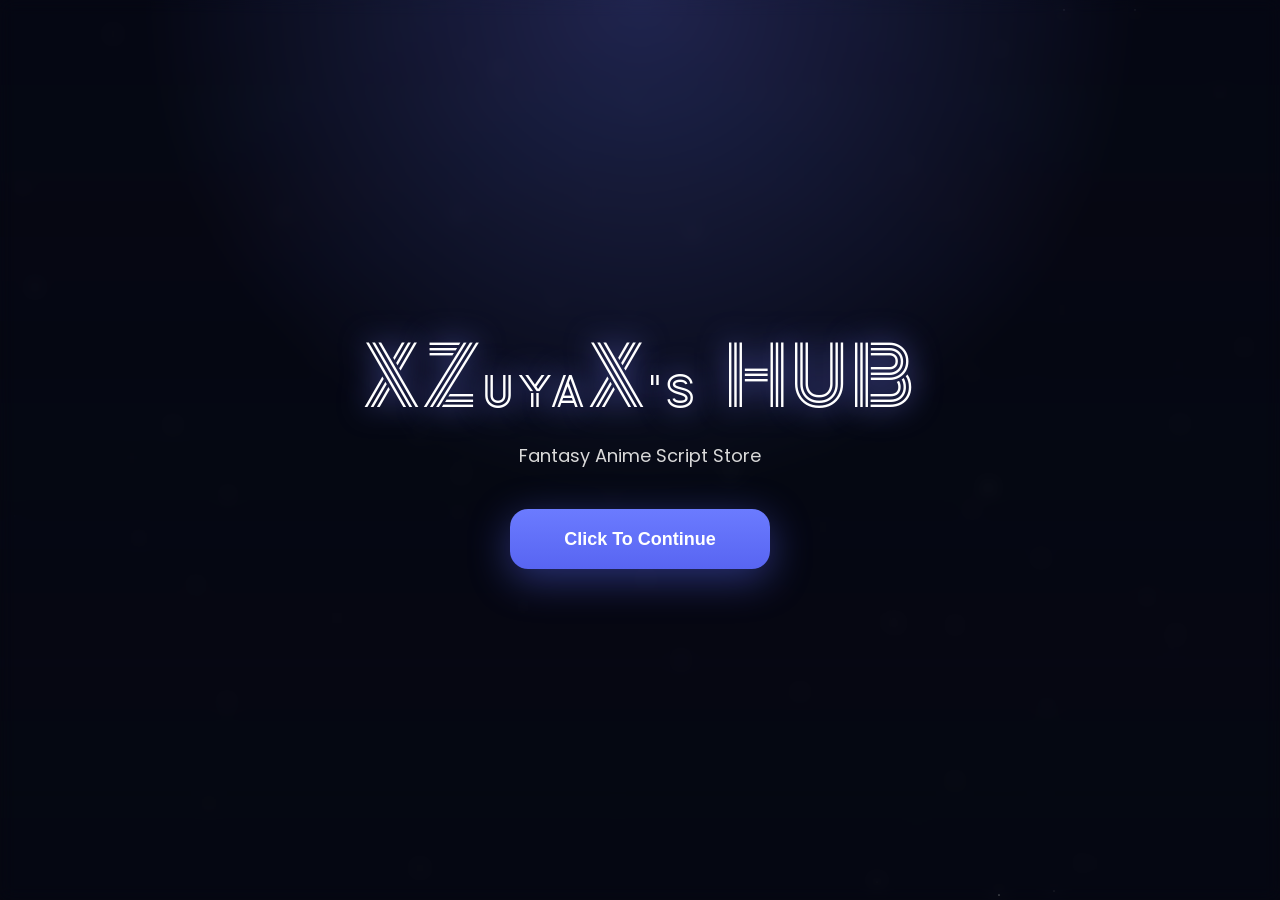
==== index.html @ 096efef4 "Update index.html" ====
<!DOCTYPE html>
<html lang="en">
<head>

<meta charset="UTF-8">
<meta name="viewport" content="width=device-width, initial-scale=1.0">

<title>XZuyaX's HUB | Store</title>

<link rel="preconnect" href="https://fonts.googleapis.com">
<link href="https://fonts.googleapis.com/css2?family=Poppins:wght@400;500;600;700;800&family=Zen+Tokyo+Zoo&display=swap" rel="stylesheet">

<style>

*{
    margin:0;
    padding:0;
    box-sizing:border-box;
}

body{
    overflow:hidden;
    font-family:'Poppins',sans-serif;
    background:#060816;
    color:white;
}

/* =========================
BACKGROUND
========================= */

.bg{
    position:fixed;
    inset:0;

    background:
    linear-gradient(rgba(6,8,18,.55),rgba(6,8,18,.92)),
    url('https://images.unsplash.com/photo-1511497584788-876760111969?q=80&w=2071&auto=format&fit=crop')
    center/cover no-repeat;

    filter:blur(3px);
    transform:scale(1.05);

    z-index:-3;
}

.overlay{
    position:fixed;
    inset:0;

    background:
    radial-gradient(circle at top,
    rgba(111,125,255,.25),
    transparent 45%);

    z-index:-2;
}

/* =========================
PARTICLES
========================= */

.particles{
    position:fixed;
    inset:0;
    overflow:hidden;
    z-index:-1;
}

.star{
    position:absolute;
    width:2px;
    height:2px;
    background:white;
    border-radius:50%;
    opacity:.65;

    animation:float linear infinite;
}

@keyframes float{

from{
    transform:translateY(100vh);
}

to{
    transform:translateY(-100vh);
}

}

/* =========================
INTRO
========================= */

.intro{
    position:fixed;
    inset:0;

    display:flex;
    flex-direction:column;
    align-items:center;
    justify-content:center;

    backdrop-filter:blur(8px);

    z-index:10;

    transition:1s;
}

.logo{
    font-family:'Zen Tokyo Zoo',cursive;
    font-size:80px;
    letter-spacing:4px;

    text-shadow:
    0 0 30px rgba(120,130,255,.75);
}

.sub{
    margin-top:15px;
    font-size:18px;
    color:#d9d9d9;
}

.enter{
    margin-top:40px;

    width:260px;
    height:60px;

    border:none;

    border-radius:18px;

    font-size:18px;
    font-weight:700;

    cursor:pointer;

    color:white;

    background:
    linear-gradient(180deg,#6b7bff,#5865F2);

    box-shadow:
    0 10px 40px rgba(88,101,242,.45);

    transition:.3s;
}

.enter:hover{
    transform:translateY(-4px) scale(1.03);
}

/* =========================
MAIN
========================= */

.main{
    display:none;

    width:100%;
    height:100vh;

    overflow-y:auto;

    padding:40px 20px 80px;
}

.container{
    width:100%;
    max-width:1100px;
    margin:auto;
}

/* =========================
CARD
========================= */

.card{
    background:
    linear-gradient(
        180deg,
        rgba(255,255,255,.07),
        rgba(255,255,255,.03)
    );

    border:1px solid rgba(255,255,255,.08);

    backdrop-filter:blur(16px);

    border-radius:34px;

    overflow:hidden;

    box-shadow:
    0 10px 50px rgba(0,0,0,.45),
    0 0 90px rgba(112,124,255,.12);

    animation:fade .8s ease;
}

@keyframes fade{

from{
    opacity:0;
    transform:translateY(20px);
}

to{
    opacity:1;
    transform:translateY(0);
}

}

.banner{
    height:240px;

    background:
    linear-gradient(rgba(0,0,0,.15),rgba(0,0,0,.55)),
    url('https://images.unsplash.com/photo-1506744038136-46273834b3fb?q=80&w=2070&auto=format&fit=crop')
    center/cover;
}

.content{
    padding:35px;
}

.title{
    font-size:42px;
    font-weight:800;
}

.desc{
    margin-top:15px;

    line-height:1.9;
    color:#dddddd;
}

/* =========================
PRODUCT
========================= */

.product{
    margin-top:35px;

    background:
    linear-gradient(
        180deg,
        rgba(255,255,255,.06),
        rgba(255,255,255,.03)
    );

    border:1px solid rgba(255,255,255,.08);

    border-radius:28px;

    padding:30px;

    display:flex;
    justify-content:space-between;
    align-items:center;
    flex-wrap:wrap;
    gap:20px;
}

.product h2{
    font-size:32px;
}

.price{
    margin-top:8px;

    color:#8ea0ff;

    font-size:48px;
    font-weight:800;
}

.buy{
    width:230px;
    height:58px;

    border:none;

    border-radius:18px;

    cursor:pointer;

    font-size:16px;
    font-weight:700;

    color:white;

    background:
    linear-gradient(180deg,#6b7bff,#5865F2);

    transition:.3s;
}

.buy:hover{
    transform:translateY(-3px);
}

/* =========================
CHECKOUT
========================= */

.checkout{
    margin-top:40px;

    display:none;

    animation:fade .5s ease;
}

.section{
    margin-top:25px;

    background:
    linear-gradient(
        180deg,
        rgba(255,255,255,.05),
        rgba(255,255,255,.03)
    );

    border:1px solid rgba(255,255,255,.08);

    border-radius:28px;

    padding:30px;
}

.section h2{
    margin-bottom:20px;
    font-size:28px;
}

/* =========================
PAYMENT
========================= */

.payments{
    display:grid;
    grid-template-columns:repeat(auto-fit,minmax(260px,1fr));
    gap:20px;
}

.pay-card{
    background:rgba(255,255,255,.05);

    border:1px solid rgba(255,255,255,.08);

    border-radius:24px;

    padding:25px;

    transition:.25s;
}

.pay-card:hover{
    transform:translateY(-4px);
}

.pay-card h3{
    font-size:24px;
}

.pay-card p{
    margin-top:12px;

    color:#d8d8d8;
    line-height:1.8;
}

.pay-btn{
    margin-top:22px;

    width:100%;
    height:52px;

    border:none;

    border-radius:16px;

    font-size:15px;
    font-weight:700;

    cursor:pointer;

    transition:.25s;
}

.paypal{
    background:#009cde;
    color:white;
}

.qris{
    background:#22d865;
    color:#06120b;
}

.pay-btn:hover{
    transform:translateY(-2px);
}

.qr{
    width:100%;
    border-radius:22px;
    margin-top:20px;
}

/* =========================
RECEIPT
========================= */

.receipt{
    margin-top:25px;

    background:#0b1022;

    border-radius:24px;

    padding:25px;

    border:1px solid rgba(255,255,255,.06);
}

.receipt pre{
    white-space:pre-wrap;
    line-height:1.9;
    color:#dddddd;
}

.discord{
    margin-top:22px;

    width:100%;
    height:56px;

    border:none;

    border-radius:18px;

    font-size:16px;
    font-weight:700;

    cursor:pointer;

    color:white;

    background:#5865F2;

    transition:.25s;
}

.discord:hover{
    transform:translateY(-3px);
}

/* =========================
FOOTER
========================= */

.footer{
    margin-top:40px;

    text-align:center;

    color:#909090;
    font-size:13px;
}

</style>
</head>
<body>

<div class="bg"></div>
<div class="overlay"></div>

<div class="particles" id="particles"></div>

<!-- INTRO -->

<div class="intro" id="intro">

<div class="logo">
XZuyaX's HUB
</div>

<div class="sub">
Fantasy Anime Script Store
</div>

<button class="enter"
onclick="enterSite()">
Click To Continue
</button>

</div>

<!-- MAIN -->

<div class="main" id="main">

<div class="container">

<div class="card">

<div class="banner"></div>

<div class="content">

<div class="title">
XZuyaX's HUB | Store
</div>

<div class="desc">
Purchase your Permanent Key securely through PayPal or QRIS.
After completing payment, please send your proof of payment
(receipt/screenshot) to Discord:
<b>@the_readers</b>
</div>

<!-- PRODUCT -->

<div class="product">

<div>

<h2>Permanent Key</h2>

<div class="price">
$10
</div>

</div>

<button class="buy"
onclick="openCheckout()">
Checkout
</button>

</div>

<!-- CHECKOUT -->

<div class="checkout" id="checkout">

<!-- PAYMENT -->

<div class="section">

<h2>Select Payment Method</h2>

<div class="payments">

<!-- PAYPAL -->

<div class="pay-card">

<h3>PayPal</h3>

<p>
Complete your payment securely using PayPal.
After payment, screenshot your receipt and send it to Discord.
</p>

<button class="pay-btn paypal"
onclick="window.open('https://paypal.me/XZuyaX')">
Open PayPal
</button>

</div>

<!-- QRIS -->

<div class="pay-card">

<h3>QRIS</h3>

<p>
Scan the QRIS code below using your e-wallet or banking app.
After payment, screenshot your receipt and send it to Discord.
</p>

<!-- GANTI FOTO QRIS -->

<img class="qr"
src="https://i.imgur.com/JqYeZ4D.png">

<button class="pay-btn qris">
QRIS Payment
</button>

</div>

</div>

</div>

<!-- RECEIPT -->

<div class="section">

<h2>Payment Receipt</h2>

<div class="receipt">

<pre>━━━━━━━━━━━━━━━━━━━━━━
        XZuyaX's HUB
━━━━━━━━━━━━━━━━━━━━━━

Product:
Permanent Key

Payment:
PayPal / QRIS

Status:
Waiting Verification

After payment:
1. Screenshot your receipt
2. Send proof of payment
3. Send it to Discord:
   @the_readers

━━━━━━━━━━━━━━━━━━━━━━</pre>

</div>

<button class="discord"
onclick="openDiscord()">
Send Proof To Discord
</button>

</div>

</div>

<div class="footer">
github.io • fantasy anime store • made by zuya
</div>

</div>

</div>

</div>

<!-- MUSIC -->

<audio id="music" loop>
<source src="https://files.catbox.moe/zc9mla.mp3" type="audio/mpeg">
</audio>

<script>

/* =========================
PARTICLES
========================= */

const particles =
document.getElementById("particles");

for(let i=0;i<100;i++){

const s =
document.createElement("div");

s.className = "star";

s.style.left =
Math.random()*100+"%";

s.style.top =
Math.random()*100+"%";

s.style.opacity =
Math.random();

s.style.animationDuration =
(Math.random()*12+8)+"s";

particles.appendChild(s);

}

/* =========================
ENTER SITE
========================= */

function enterSite(){

document.getElementById(
"intro"
).style.opacity = "0";

setTimeout(()=>{

document.getElementById(
"intro"
).style.display = "none";

document.getElementById(
"main"
).style.display = "block";

},800);

/* MUSIC */

const music =
document.getElementById("music");

music.volume = 0.45;

music.play().catch(()=>{});

}

/* =========================
CHECKOUT
========================= */

function openCheckout(){

document.getElementById(
"checkout"
).style.display = "block";

window.scrollTo({
top:9999,
behavior:"smooth"
});

}

/* =========================
DISCORD
========================= */

async function openDiscord(){

const msg =
`Hello Zuya, I have completed the payment for Permanent Key.

Payment Method:
PayPal / QRIS

I will send the payment receipt below.`;

await navigator.clipboard
.writeText(msg);

window.open(
"https://discord.com/users/the_readers",
"_blank"
);

}

</script>

</body>
</html>
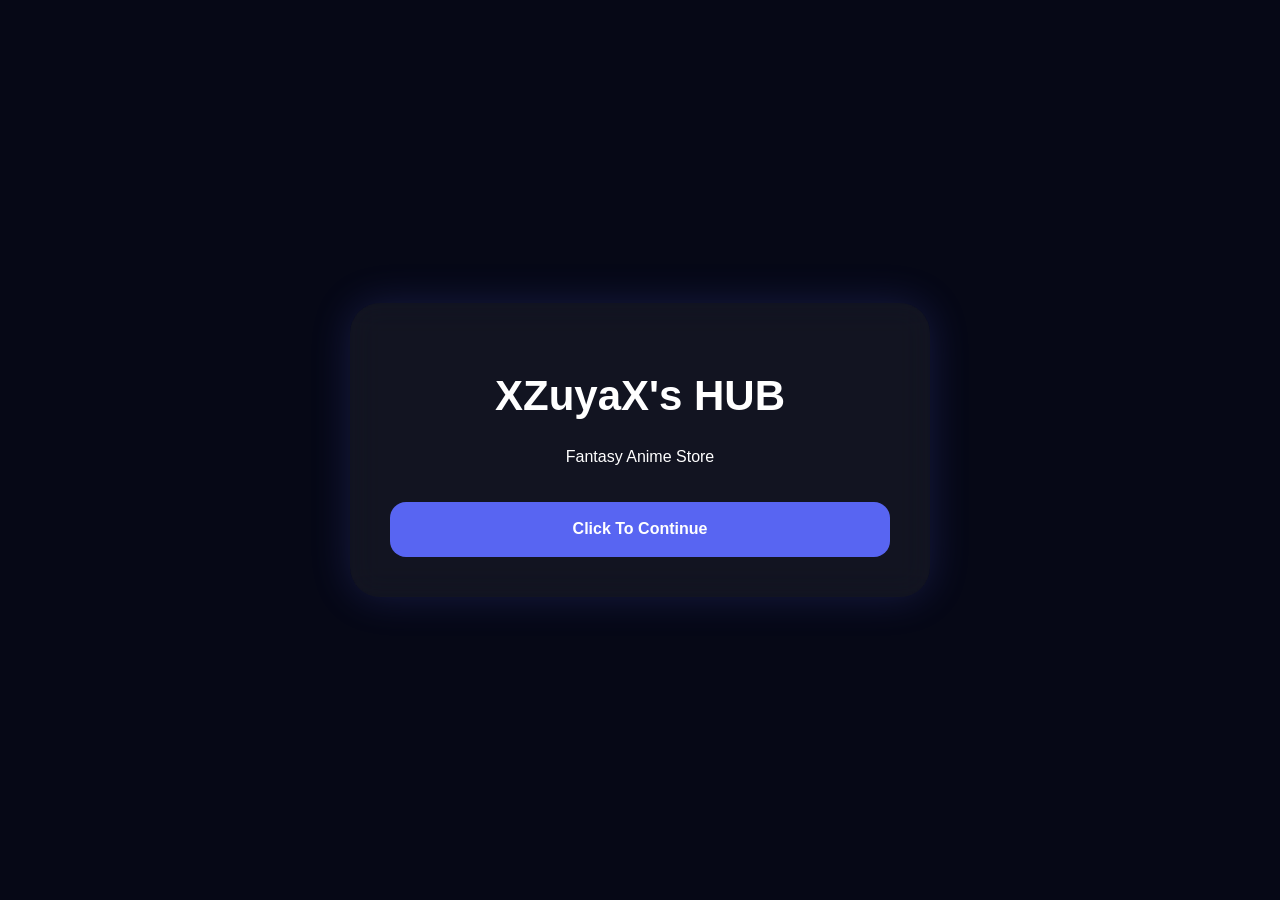
==== commit bdcb1b3e: "Update index.html" ====
--- a/index.html
+++ b/index.html
@@ -1,769 +1,54 @@
 <!DOCTYPE html>
-<html lang="en">
+<html>
+
 <head>
 
-<meta charset="UTF-8">
-<meta name="viewport" content="width=device-width, initial-scale=1.0">
+<title>XZuyaX HUB</title>
 
-<title>XZuyaX's HUB | Store</title>
+<link rel="stylesheet"
+href="style.css">
 
-<link rel="preconnect" href="https://fonts.googleapis.com">
-<link href="https://fonts.googleapis.com/css2?family=Poppins:wght@400;500;600;700;800&family=Zen+Tokyo+Zoo&display=swap" rel="stylesheet">
+</head>
 
-<style>
-
-*{
-    margin:0;
-    padding:0;
-    box-sizing:border-box;
-}
-
-body{
-    overflow:hidden;
-    font-family:'Poppins',sans-serif;
-    background:#060816;
-    color:white;
-}
-
-/* =========================
-BACKGROUND
-========================= */
-
-.bg{
-    position:fixed;
-    inset:0;
-
-    background:
-    linear-gradient(rgba(6,8,18,.55),rgba(6,8,18,.92)),
-    url('https://images.unsplash.com/photo-1511497584788-876760111969?q=80&w=2071&auto=format&fit=crop')
-    center/cover no-repeat;
-
-    filter:blur(3px);
-    transform:scale(1.05);
-
-    z-index:-3;
-}
-
-.overlay{
-    position:fixed;
-    inset:0;
-
-    background:
-    radial-gradient(circle at top,
-    rgba(111,125,255,.25),
-    transparent 45%);
-
-    z-index:-2;
-}
-
-/* =========================
-PARTICLES
-========================= */
-
-.particles{
-    position:fixed;
-    inset:0;
-    overflow:hidden;
-    z-index:-1;
-}
-
-.star{
-    position:absolute;
-    width:2px;
-    height:2px;
-    background:white;
-    border-radius:50%;
-    opacity:.65;
-
-    animation:float linear infinite;
-}
-
-@keyframes float{
-
-from{
-    transform:translateY(100vh);
-}
-
-to{
-    transform:translateY(-100vh);
-}
-
-}
-
-/* =========================
-INTRO
-========================= */
-
-.intro{
-    position:fixed;
-    inset:0;
-
-    display:flex;
-    flex-direction:column;
-    align-items:center;
-    justify-content:center;
-
-    backdrop-filter:blur(8px);
-
-    z-index:10;
-
-    transition:1s;
-}
-
-.logo{
-    font-family:'Zen Tokyo Zoo',cursive;
-    font-size:80px;
-    letter-spacing:4px;
-
-    text-shadow:
-    0 0 30px rgba(120,130,255,.75);
-}
-
-.sub{
-    margin-top:15px;
-    font-size:18px;
-    color:#d9d9d9;
-}
-
-.enter{
-    margin-top:40px;
-
-    width:260px;
-    height:60px;
-
-    border:none;
-
-    border-radius:18px;
-
-    font-size:18px;
-    font-weight:700;
-
-    cursor:pointer;
-
-    color:white;
-
-    background:
-    linear-gradient(180deg,#6b7bff,#5865F2);
-
-    box-shadow:
-    0 10px 40px rgba(88,101,242,.45);
-
-    transition:.3s;
-}
-
-.enter:hover{
-    transform:translateY(-4px) scale(1.03);
-}
-
-/* =========================
-MAIN
-========================= */
-
-.main{
-    display:none;
-
-    width:100%;
-    height:100vh;
-
-    overflow-y:auto;
-
-    padding:40px 20px 80px;
-}
-
-.container{
-    width:100%;
-    max-width:1100px;
-    margin:auto;
-}
-
-/* =========================
-CARD
-========================= */
-
-.card{
-    background:
-    linear-gradient(
-        180deg,
-        rgba(255,255,255,.07),
-        rgba(255,255,255,.03)
-    );
-
-    border:1px solid rgba(255,255,255,.08);
-
-    backdrop-filter:blur(16px);
-
-    border-radius:34px;
-
-    overflow:hidden;
-
-    box-shadow:
-    0 10px 50px rgba(0,0,0,.45),
-    0 0 90px rgba(112,124,255,.12);
-
-    animation:fade .8s ease;
-}
-
-@keyframes fade{
-
-from{
-    opacity:0;
-    transform:translateY(20px);
-}
-
-to{
-    opacity:1;
-    transform:translateY(0);
-}
-
-}
-
-.banner{
-    height:240px;
-
-    background:
-    linear-gradient(rgba(0,0,0,.15),rgba(0,0,0,.55)),
-    url('https://images.unsplash.com/photo-1506744038136-46273834b3fb?q=80&w=2070&auto=format&fit=crop')
-    center/cover;
-}
-
-.content{
-    padding:35px;
-}
-
-.title{
-    font-size:42px;
-    font-weight:800;
-}
-
-.desc{
-    margin-top:15px;
-
-    line-height:1.9;
-    color:#dddddd;
-}
-
-/* =========================
-PRODUCT
-========================= */
-
-.product{
-    margin-top:35px;
-
-    background:
-    linear-gradient(
-        180deg,
-        rgba(255,255,255,.06),
-        rgba(255,255,255,.03)
-    );
-
-    border:1px solid rgba(255,255,255,.08);
-
-    border-radius:28px;
-
-    padding:30px;
-
-    display:flex;
-    justify-content:space-between;
-    align-items:center;
-    flex-wrap:wrap;
-    gap:20px;
-}
-
-.product h2{
-    font-size:32px;
-}
-
-.price{
-    margin-top:8px;
-
-    color:#8ea0ff;
-
-    font-size:48px;
-    font-weight:800;
-}
-
-.buy{
-    width:230px;
-    height:58px;
-
-    border:none;
-
-    border-radius:18px;
-
-    cursor:pointer;
-
-    font-size:16px;
-    font-weight:700;
-
-    color:white;
-
-    background:
-    linear-gradient(180deg,#6b7bff,#5865F2);
-
-    transition:.3s;
-}
-
-.buy:hover{
-    transform:translateY(-3px);
-}
-
-/* =========================
-CHECKOUT
-========================= */
-
-.checkout{
-    margin-top:40px;
-
-    display:none;
-
-    animation:fade .5s ease;
-}
-
-.section{
-    margin-top:25px;
-
-    background:
-    linear-gradient(
-        180deg,
-        rgba(255,255,255,.05),
-        rgba(255,255,255,.03)
-    );
-
-    border:1px solid rgba(255,255,255,.08);
-
-    border-radius:28px;
-
-    padding:30px;
-}
-
-.section h2{
-    margin-bottom:20px;
-    font-size:28px;
-}
-
-/* =========================
-PAYMENT
-========================= */
-
-.payments{
-    display:grid;
-    grid-template-columns:repeat(auto-fit,minmax(260px,1fr));
-    gap:20px;
-}
-
-.pay-card{
-    background:rgba(255,255,255,.05);
-
-    border:1px solid rgba(255,255,255,.08);
-
-    border-radius:24px;
-
-    padding:25px;
-
-    transition:.25s;
-}
-
-.pay-card:hover{
-    transform:translateY(-4px);
-}
-
-.pay-card h3{
-    font-size:24px;
-}
-
-.pay-card p{
-    margin-top:12px;
-
-    color:#d8d8d8;
-    line-height:1.8;
-}
-
-.pay-btn{
-    margin-top:22px;
-
-    width:100%;
-    height:52px;
-
-    border:none;
-
-    border-radius:16px;
-
-    font-size:15px;
-    font-weight:700;
-
-    cursor:pointer;
-
-    transition:.25s;
-}
-
-.paypal{
-    background:#009cde;
-    color:white;
-}
-
-.qris{
-    background:#22d865;
-    color:#06120b;
-}
-
-.pay-btn:hover{
-    transform:translateY(-2px);
-}
-
-.qr{
-    width:100%;
-    border-radius:22px;
-    margin-top:20px;
-}
-
-/* =========================
-RECEIPT
-========================= */
-
-.receipt{
-    margin-top:25px;
-
-    background:#0b1022;
-
-    border-radius:24px;
-
-    padding:25px;
-
-    border:1px solid rgba(255,255,255,.06);
-}
-
-.receipt pre{
-    white-space:pre-wrap;
-    line-height:1.9;
-    color:#dddddd;
-}
-
-.discord{
-    margin-top:22px;
-
-    width:100%;
-    height:56px;
-
-    border:none;
-
-    border-radius:18px;
-
-    font-size:16px;
-    font-weight:700;
-
-    cursor:pointer;
-
-    color:white;
-
-    background:#5865F2;
-
-    transition:.25s;
-}
-
-.discord:hover{
-    transform:translateY(-3px);
-}
-
-/* =========================
-FOOTER
-========================= */
-
-.footer{
-    margin-top:40px;
-
-    text-align:center;
-
-    color:#909090;
-    font-size:13px;
-}
-
-</style>
-</head>
 <body>
 
-<div class="bg"></div>
-<div class="overlay"></div>
+<div class="card">
 
-<div class="particles" id="particles"></div>
+<h1>
+XZuyaX's HUB
+</h1>
 
-<!-- INTRO -->
+<p>
+Fantasy Anime Store
+</p>
 
-<div class="intro" id="intro">
-
-<div class="logo">
-XZuyaX's HUB
-</div>
-
-<div class="sub">
-Fantasy Anime Script Store
-</div>
-
-<button class="enter"
-onclick="enterSite()">
+<button onclick="enter()">
 Click To Continue
 </button>
 
 </div>
 
-<!-- MAIN -->
-
-<div class="main" id="main">
-
-<div class="container">
-
-<div class="card">
-
-<div class="banner"></div>
-
-<div class="content">
-
-<div class="title">
-XZuyaX's HUB | Store
-</div>
-
-<div class="desc">
-Purchase your Permanent Key securely through PayPal or QRIS.
-After completing payment, please send your proof of payment
-(receipt/screenshot) to Discord:
-<b>@the_readers</b>
-</div>
-
-<!-- PRODUCT -->
-
-<div class="product">
-
-<div>
-
-<h2>Permanent Key</h2>
-
-<div class="price">
-$10
-</div>
-
-</div>
-
-<button class="buy"
-onclick="openCheckout()">
-Checkout
-</button>
-
-</div>
-
-<!-- CHECKOUT -->
-
-<div class="checkout" id="checkout">
-
-<!-- PAYMENT -->
-
-<div class="section">
-
-<h2>Select Payment Method</h2>
-
-<div class="payments">
-
-<!-- PAYPAL -->
-
-<div class="pay-card">
-
-<h3>PayPal</h3>
-
-<p>
-Complete your payment securely using PayPal.
-After payment, screenshot your receipt and send it to Discord.
-</p>
-
-<button class="pay-btn paypal"
-onclick="window.open('https://paypal.me/XZuyaX')">
-Open PayPal
-</button>
-
-</div>
-
-<!-- QRIS -->
-
-<div class="pay-card">
-
-<h3>QRIS</h3>
-
-<p>
-Scan the QRIS code below using your e-wallet or banking app.
-After payment, screenshot your receipt and send it to Discord.
-</p>
-
-<!-- GANTI FOTO QRIS -->
-
-<img class="qr"
-src="https://i.imgur.com/JqYeZ4D.png">
-
-<button class="pay-btn qris">
-QRIS Payment
-</button>
-
-</div>
-
-</div>
-
-</div>
-
-<!-- RECEIPT -->
-
-<div class="section">
-
-<h2>Payment Receipt</h2>
-
-<div class="receipt">
-
-<pre>━━━━━━━━━━━━━━━━━━━━━━
-        XZuyaX's HUB
-━━━━━━━━━━━━━━━━━━━━━━
-
-Product:
-Permanent Key
-
-Payment:
-PayPal / QRIS
-
-Status:
-Waiting Verification
-
-After payment:
-1. Screenshot your receipt
-2. Send proof of payment
-3. Send it to Discord:
-   @the_readers
-
-━━━━━━━━━━━━━━━━━━━━━━</pre>
-
-</div>
-
-<button class="discord"
-onclick="openDiscord()">
-Send Proof To Discord
-</button>
-
-</div>
-
-</div>
-
-<div class="footer">
-github.io • fantasy anime store • made by zuya
-</div>
-
-</div>
-
-</div>
-
-</div>
-
-<!-- MUSIC -->
-
 <audio id="music" loop>
-<source src="https://files.catbox.moe/zc9mla.mp3" type="audio/mpeg">
+<source src="assets/music.mp3">
 </audio>
 
 <script>
 
-/* =========================
-PARTICLES
-========================= */
+function enter(){
 
-const particles =
-document.getElementById("particles");
+const music =
+document.getElementById(
+"music"
+);
 
-for(let i=0;i<100;i++){
-
-const s =
-document.createElement("div");
-
-s.className = "star";
-
-s.style.left =
-Math.random()*100+"%";
-
-s.style.top =
-Math.random()*100+"%";
-
-s.style.opacity =
-Math.random();
-
-s.style.animationDuration =
-(Math.random()*12+8)+"s";
-
-particles.appendChild(s);
-
-}
-
-/* =========================
-ENTER SITE
-========================= */
-
-function enterSite(){
-
-document.getElementById(
-"intro"
-).style.opacity = "0";
+music.play();
 
 setTimeout(()=>{
 
-document.getElementById(
-"intro"
-).style.display = "none";
+window.location.href =
+"store.html";
 
-document.getElementById(
-"main"
-).style.display = "block";
-
-},800);
-
-/* MUSIC */
-
-const music =
-document.getElementById("music");
-
-music.volume = 0.45;
-
-music.play().catch(()=>{});
-
-}
-
-/* =========================
-CHECKOUT
-========================= */
-
-function openCheckout(){
-
-document.getElementById(
-"checkout"
-).style.display = "block";
-
-window.scrollTo({
-top:9999,
-behavior:"smooth"
-});
-
-}
-
-/* =========================
-DISCORD
-========================= */
-
-async function openDiscord(){
-
-const msg =
-`Hello Zuya, I have completed the payment for Permanent Key.
-
-Payment Method:
-PayPal / QRIS
-
-I will send the payment receipt below.`;
-
-await navigator.clipboard
-.writeText(msg);
-
-window.open(
-"https://discord.com/users/the_readers",
-"_blank"
-);
+},1000);
 
 }
 
--- a/style.css
+++ b/style.css
@@ -0,0 +1,62 @@
+body{
+margin:0;
+background:#060816;
+font-family:Poppins,sans-serif;
+color:white;
+display:flex;
+justify-content:center;
+align-items:center;
+min-height:100vh;
+overflow-x:hidden;
+}
+
+.card,
+.payment-card,
+.success-card{
+width:90%;
+max-width:500px;
+padding:40px;
+border-radius:30px;
+background:rgba(255,255,255,.05);
+backdrop-filter:blur(15px);
+text-align:center;
+box-shadow:0 0 40px rgba(88,101,242,.2);
+}
+
+h1{
+font-size:42px;
+}
+
+button{
+width:100%;
+height:55px;
+border:none;
+border-radius:16px;
+background:#5865F2;
+color:white;
+font-size:16px;
+font-weight:700;
+cursor:pointer;
+margin-top:20px;
+transition:.3s;
+}
+
+button:hover{
+transform:translateY(-3px);
+}
+
+.qr{
+width:100%;
+border-radius:20px;
+margin-top:20px;
+}
+
+input{
+margin-top:20px;
+width:100%;
+padding:15px;
+border:none;
+border-radius:15px;
+background:#11182f;
+color:white;
+}
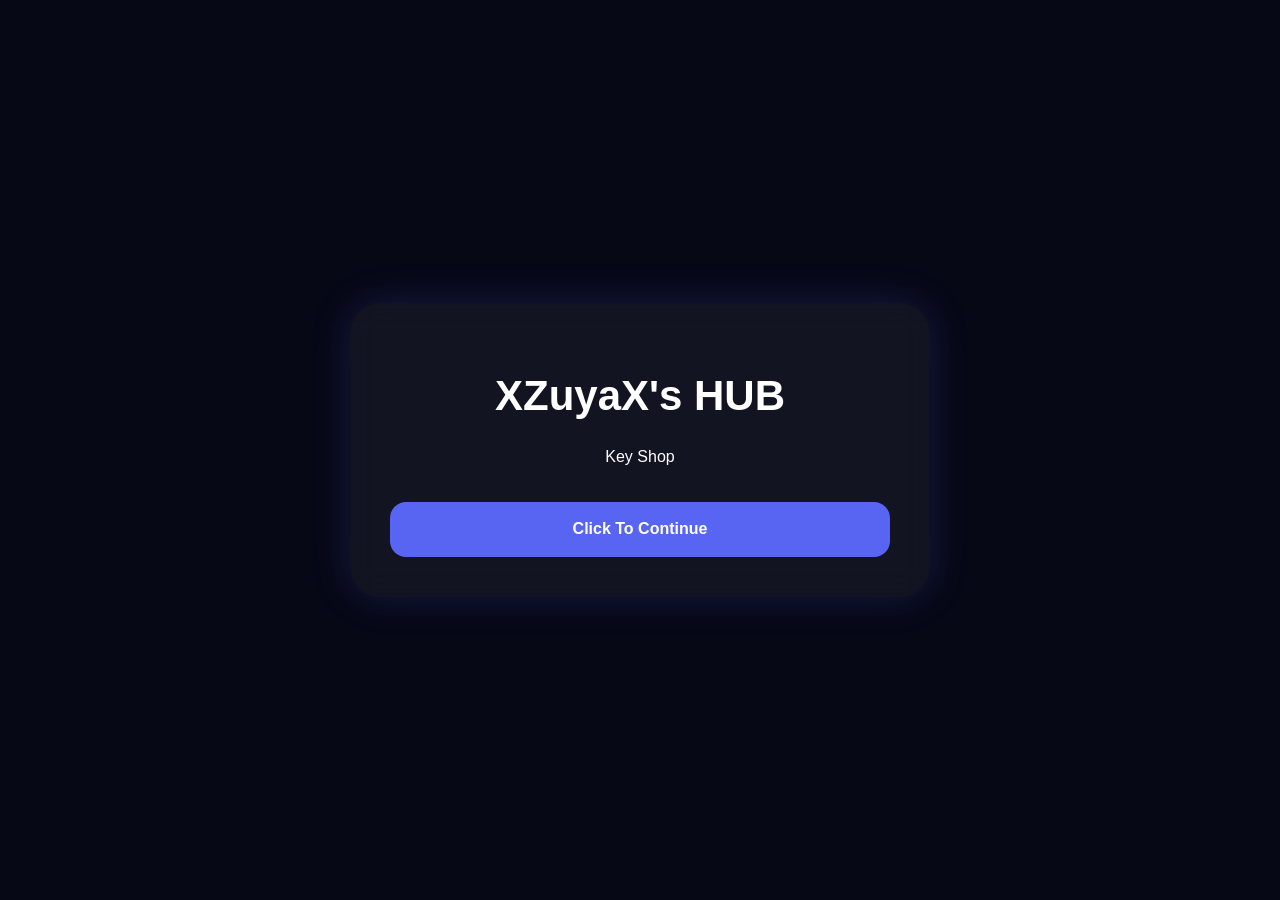
==== commit a09167d1: "Update index.html" ====
--- a/index.html
+++ b/index.html
@@ -19,7 +19,7 @@
 </h1>
 
 <p>
-Fantasy Anime Store
+Key Shop
 </p>
 
 <button onclick="enter()">
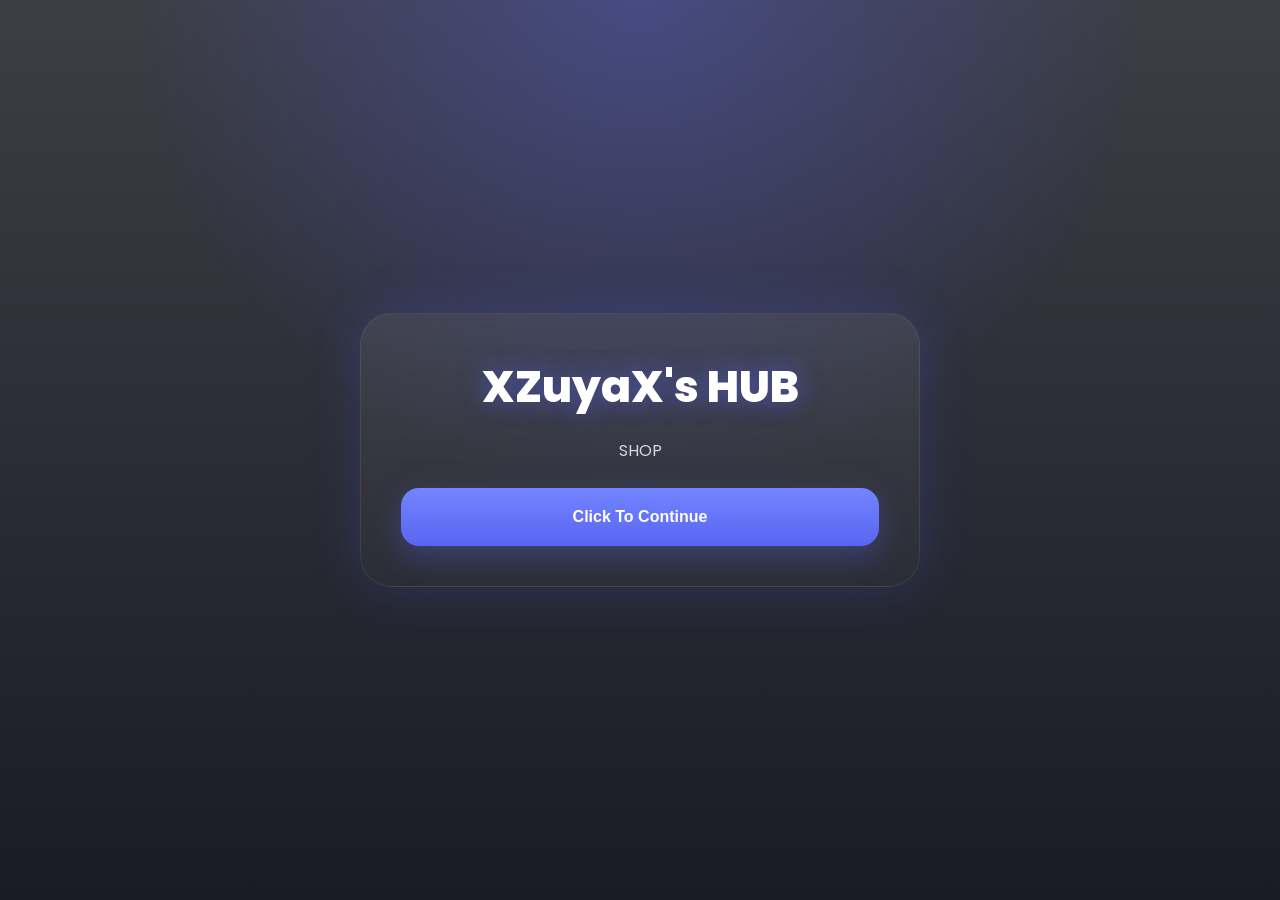
==== commit ff3669dd: "Update index.html" ====
--- a/index.html
+++ b/index.html
@@ -3,7 +3,9 @@
 
 <head>
 
-<title>XZuyaX HUB</title>
+<title>
+XZuyaX HUB
+</title>
 
 <link rel="stylesheet"
 href="style.css">
@@ -12,6 +14,10 @@
 
 <body>
 
+<audio id="music" autoplay loop>
+<source src="assets/music.mp3">
+</audio>
+
 <div class="card">
 
 <h1>
@@ -19,7 +25,7 @@
 </h1>
 
 <p>
-Key Shop
+SHOP
 </p>
 
 <button onclick="enter()">
@@ -28,27 +34,29 @@
 
 </div>
 
-<audio id="music" loop>
-<source src="assets/music.mp3">
-</audio>
-
 <script>
-
-function enter(){
 
 const music =
 document.getElementById(
 "music"
 );
 
+music.volume = 0.4;
+
+document.body.addEventListener(
+"click",
+()=>{
+
 music.play();
 
-setTimeout(()=>{
+},
+{once:true}
+);
+
+function enter(){
 
 window.location.href =
 "store.html";
-
-},1000);
 
 }
 
--- a/style.css
+++ b/style.css
@@ -1,62 +1,322 @@
+@import url('https://fonts.googleapis.com/css2?family=Poppins:wght@300;400;500;600;700;800&display=swap');
+
+*{
+margin:0;
+padding:0;
+box-sizing:border-box;
+}
+
 body{
-margin:0;
-background:#060816;
-font-family:Poppins,sans-serif;
+
+font-family:'Poppins',sans-serif;
+
+background:
+linear-gradient(
+rgba(6,8,18,.78),
+rgba(6,8,18,.92)
+),
+
+url("https://images.unsplash.com/photo-1511497584788-876760111969?q=80&w=2070&auto=format&fit=crop")
+center/cover fixed;
+
 color:white;
+
 display:flex;
 justify-content:center;
 align-items:center;
+
 min-height:100vh;
+
 overflow-x:hidden;
-}
+
+position:relative;
+
+}
+
+/* MAGIC PARTICLES */
+
+body::before{
+
+content:"";
+
+position:fixed;
+inset:0;
+
+background:
+radial-gradient(
+circle at top,
+rgba(88,101,242,.35),
+transparent 45%
+);
+
+pointer-events:none;
+
+animation:aura 6s infinite alternate;
+
+}
+
+@keyframes aura{
+
+from{
+opacity:.4;
+}
+
+to{
+opacity:1;
+}
+
+}
+
+/* MAIN CARD */
 
 .card,
 .payment-card,
 .success-card{
+
 width:90%;
-max-width:500px;
+max-width:560px;
+
 padding:40px;
-border-radius:30px;
-background:rgba(255,255,255,.05);
-backdrop-filter:blur(15px);
+
+border-radius:32px;
+
+background:
+linear-gradient(
+180deg,
+rgba(255,255,255,.08),
+rgba(255,255,255,.03)
+);
+
+border:
+1px solid rgba(255,255,255,.08);
+
+backdrop-filter:blur(18px);
+
+box-shadow:
+0 0 50px rgba(88,101,242,.22);
+
 text-align:center;
-box-shadow:0 0 40px rgba(88,101,242,.2);
+
+animation:fade .7s ease;
+
+}
+
+@keyframes fade{
+
+from{
+opacity:0;
+transform:translateY(20px);
+}
+
+to{
+opacity:1;
+transform:translateY(0);
+}
+
 }
 
 h1{
-font-size:42px;
-}
+
+font-size:44px;
+font-weight:800;
+
+text-shadow:
+0 0 25px rgba(88,101,242,.6);
+
+}
+
+h2{
+
+margin-top:15px;
+
+font-size:34px;
+
+color:#8ea2ff;
+
+}
+
+p{
+
+margin-top:18px;
+
+line-height:1.8;
+
+color:#d8d8d8;
+
+}
+
+/* BUTTON */
 
 button{
+
 width:100%;
-height:55px;
+height:58px;
+
 border:none;
-border-radius:16px;
-background:#5865F2;
+
+border-radius:18px;
+
+margin-top:22px;
+
+background:
+linear-gradient(
+180deg,
+#7485ff,
+#5865F2
+);
+
 color:white;
+
 font-size:16px;
 font-weight:700;
+
 cursor:pointer;
-margin-top:20px;
+
 transition:.3s;
+
+box-shadow:
+0 10px 30px rgba(88,101,242,.35);
+
 }
 
 button:hover{
-transform:translateY(-3px);
-}
+
+transform:
+translateY(-3px)
+scale(1.02);
+
+}
+
+/* INPUT */
+
+input{
+
+margin-top:22px;
+
+width:100%;
+
+padding:16px;
+
+border:none;
+
+border-radius:18px;
+
+background:
+rgba(12,18,40,.8);
+
+color:white;
+
+font-size:15px;
+
+outline:none;
+
+}
+
+/* QR */
 
 .qr{
+
 width:100%;
-border-radius:20px;
-margin-top:20px;
-}
-
-input{
-margin-top:20px;
+
+border-radius:24px;
+
+margin-top:25px;
+
+box-shadow:
+0 0 40px rgba(88,101,242,.28);
+
+}
+
+/* POPUP */
+
+.popup{
+
+position:fixed;
+
+top:0;
+left:0;
+
 width:100%;
-padding:15px;
-border:none;
-border-radius:15px;
-background:#11182f;
-color:white;
-}
+height:100%;
+
+background:
+rgba(0,0,0,.7);
+
+display:none;
+
+justify-content:center;
+align-items:center;
+
+z-index:9999;
+
+backdrop-filter:blur(5px);
+
+}
+
+.popup-box{
+
+width:90%;
+max-width:420px;
+
+padding:35px;
+
+border-radius:28px;
+
+background:
+linear-gradient(
+180deg,
+rgba(255,255,255,.09),
+rgba(255,255,255,.03)
+);
+
+border:
+1px solid rgba(255,255,255,.08);
+
+text-align:center;
+
+animation:popup .35s ease;
+
+}
+
+@keyframes popup{
+
+from{
+opacity:0;
+transform:scale(.8);
+}
+
+to{
+opacity:1;
+transform:scale(1);
+}
+
+}
+
+.popup h2{
+
+font-size:30px;
+
+color:#92a4ff;
+
+}
+
+.popup p{
+
+margin-top:15px;
+
+}
+
+.popup-buttons{
+
+display:flex;
+gap:12px;
+
+margin-top:25px;
+
+}
+
+.popup-buttons button{
+
+margin-top:0;
+
+}
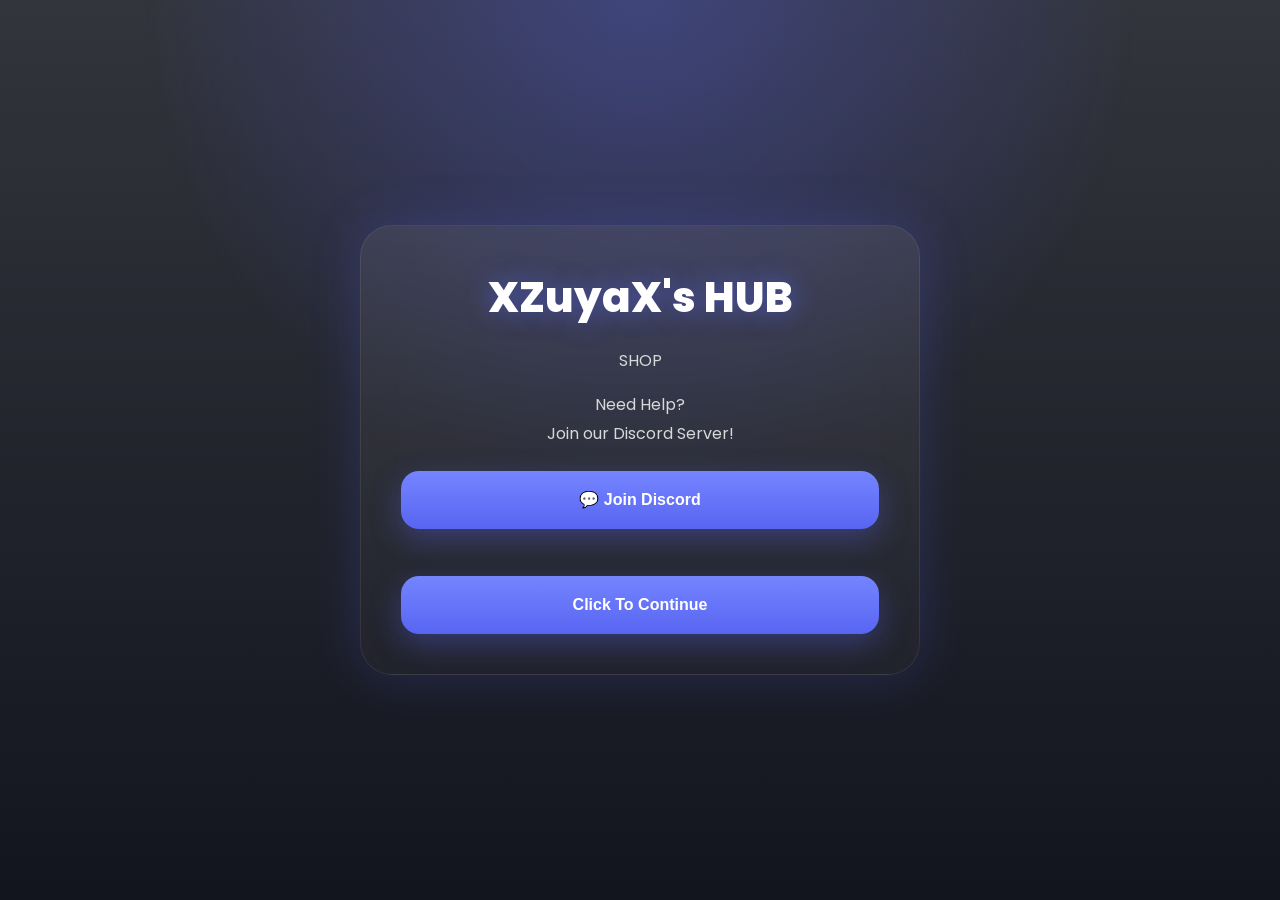
==== commit 337ae9ba: "Update index.html" ====
--- a/index.html
+++ b/index.html
@@ -28,6 +28,17 @@
 SHOP
 </p>
 
+<p style="margin-top:15px;">
+Need Help?<br>
+Join our Discord Server!
+</p>
+
+<button onclick="joinDiscord()">
+💬 Join Discord
+</button>
+
+<br><br>
+
 <button onclick="enter()">
 Click To Continue
 </button>
@@ -53,6 +64,15 @@
 {once:true}
 );
 
+function joinDiscord(){
+
+window.open(
+"https://discord.gg/X4H7phPu8P",
+"_blank"
+);
+
+}
+
 function enter(){
 
 window.location.href =
--- a/style.css
+++ b/style.css
@@ -12,11 +12,11 @@
 
 background:
 linear-gradient(
-rgba(6,8,18,.78),
-rgba(6,8,18,.92)
+rgba(6,8,18,.82),
+rgba(6,8,18,.95)
 ),
 
-url("https://images.unsplash.com/photo-1511497584788-876760111969?q=80&w=2070&auto=format&fit=crop")
+url("https://64.media.tumblr.com/7e646d701b09619cbd7847b65ea580f0/c92dccbad9208578-2e/s1280x1920/016659620b6ed37c4907c9d5ca949bbe6cc362ff.gifv")
 center/cover fixed;
 
 color:white;
@@ -29,11 +29,11 @@
 
 overflow-x:hidden;
 
+padding:20px;
+
 position:relative;
 
 }
-
-/* MAGIC PARTICLES */
 
 body::before{
 
@@ -67,13 +67,11 @@
 
 }
 
-/* MAIN CARD */
-
 .card,
 .payment-card,
 .success-card{
 
-width:90%;
+width:100%;
 max-width:560px;
 
 padding:40px;
@@ -97,7 +95,7 @@
 
 text-align:center;
 
-animation:fade .7s ease;
+animation:fade .6s ease;
 
 }
 
@@ -117,7 +115,7 @@
 
 h1{
 
-font-size:44px;
+font-size:42px;
 font-weight:800;
 
 text-shadow:
@@ -144,8 +142,6 @@
 color:#d8d8d8;
 
 }
-
-/* BUTTON */
 
 button{
 
@@ -187,8 +183,6 @@
 
 }
 
-/* INPUT */
-
 input{
 
 margin-top:22px;
@@ -211,8 +205,6 @@
 outline:none;
 
 }
-
-/* QR */
 
 .qr{
 
@@ -227,29 +219,23 @@
 
 }
 
-/* POPUP */
-
 .popup{
 
 position:fixed;
 
-top:0;
-left:0;
-
-width:100%;
-height:100%;
-
-background:
-rgba(0,0,0,.7);
+inset:0;
+
+background:
+rgba(0,0,0,.65);
 
 display:none;
 
 justify-content:center;
 align-items:center;
 
-z-index:9999;
-
-backdrop-filter:blur(5px);
+z-index:999;
+
+backdrop-filter:blur(6px);
 
 }
 
@@ -300,12 +286,6 @@
 
 }
 
-.popup p{
-
-margin-top:15px;
-
-}
-
 .popup-buttons{
 
 display:flex;
@@ -314,9 +294,3 @@
 margin-top:25px;
 
 }
-
-.popup-buttons button{
-
-margin-top:0;
-
-}
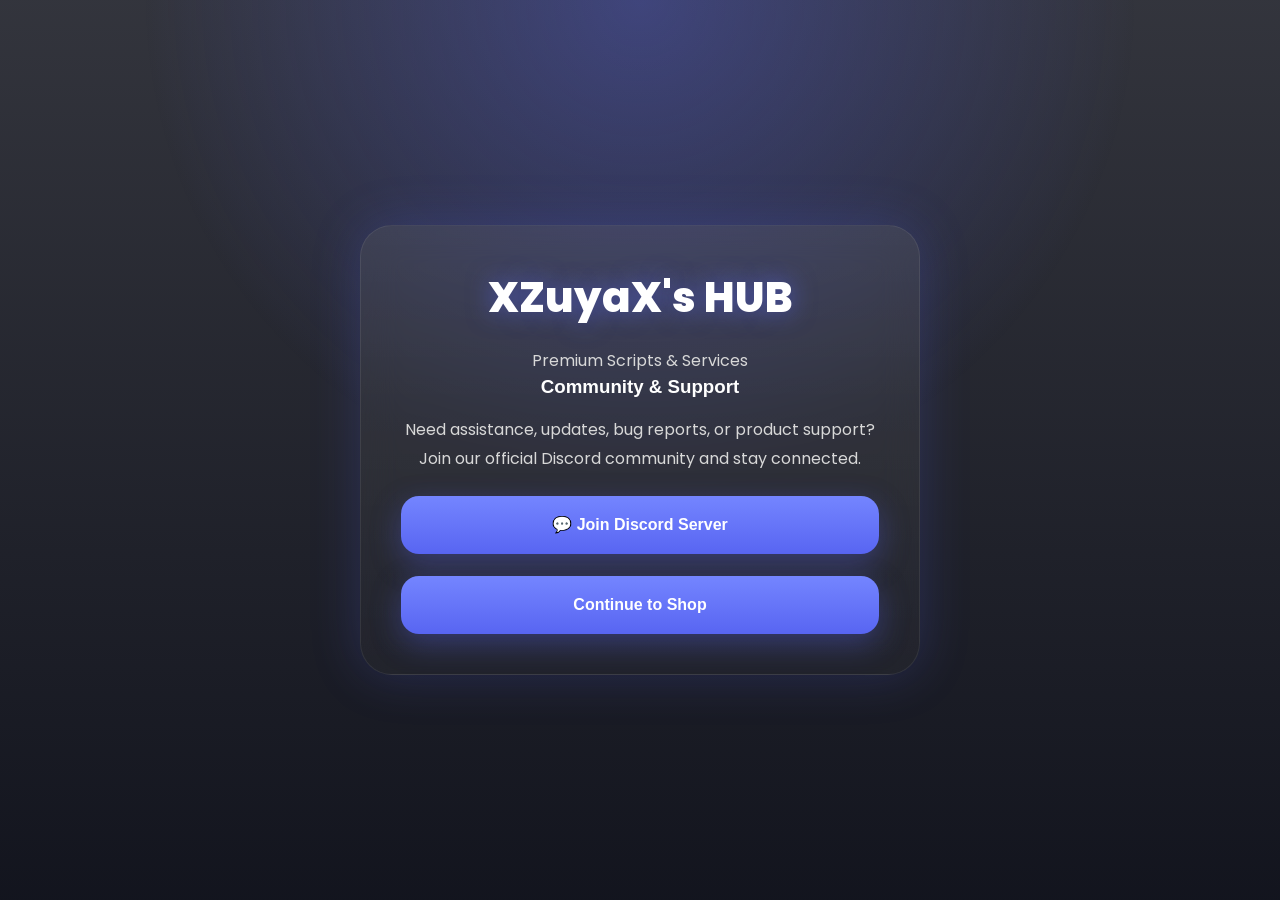
==== commit 2efc71dd: "Update index.html" ====
--- a/index.html
+++ b/index.html
@@ -3,84 +3,90 @@
 
 <head>
 
-<title>
-XZuyaX HUB
-</title>
+    <title>XZuyaX HUB</title>
 
-<link rel="stylesheet"
-href="style.css">
+    <link rel="stylesheet" href="style.css">
 
 </head>
 
 <body>
 
-<audio id="music" autoplay loop>
-<source src="assets/music.mp3">
-</audio>
+    <audio id="music" autoplay loop>
+        <source src="assets/music.mp3">
+    </audio>
 
-<div class="card">
+    <div class="card">
 
-<h1>
-XZuyaX's HUB
-</h1>
+        <h1>
+            XZuyaX's HUB
+        </h1>
 
-<p>
-SHOP
-</p>
+        <p class="subtitle">
+            Premium Scripts & Services
+        </p>
 
-<p style="margin-top:15px;">
-Need Help?<br>
-Join our Discord Server!
-</p>
+        <div class="support-box">
 
-<button onclick="joinDiscord()">
-💬 Join Discord
-</button>
+            <h3>
+                Community & Support
+            </h3>
 
-<br><br>
+            <p>
+                Need assistance, updates, bug reports, or product support?
+                Join our official Discord community and stay connected.
+            </p>
 
-<button onclick="enter()">
-Click To Continue
-</button>
+            <button class="discord-btn" onclick="joinDiscord()">
+                💬 Join Discord Server
+            </button>
 
-</div>
+        </div>
 
-<script>
+        <button class="continue-btn" onclick="enter()">
+            Continue to Shop
+        </button>
 
-const music =
-document.getElementById(
-"music"
-);
+    </div>
 
-music.volume = 0.4;
+    <script>
 
-document.body.addEventListener(
-"click",
-()=>{
+        const music =
+        document.getElementById(
+            "music"
+        );
 
-music.play();
+        music.volume = 0.4;
 
-},
-{once:true}
-);
+        document.body.addEventListener(
+            "click",
+            () => {
 
-function joinDiscord(){
+                music.play();
 
-window.open(
-"https://discord.gg/X4H7phPu8P",
-"_blank"
-);
+            },
+            {
+                once: true
+            }
+        );
 
-}
+        function joinDiscord() {
 
-function enter(){
+            window.open(
+                "https://discord.gg/X4H7phPu8P",
+                "_blank"
+            );
 
-window.location.href =
-"store.html";
+        }
 
-}
+        function enter() {
 
-</script>
+            window.location.href =
+            "store.html";
+
+        }
+
+    </script>
 
 </body>
+
 </html>
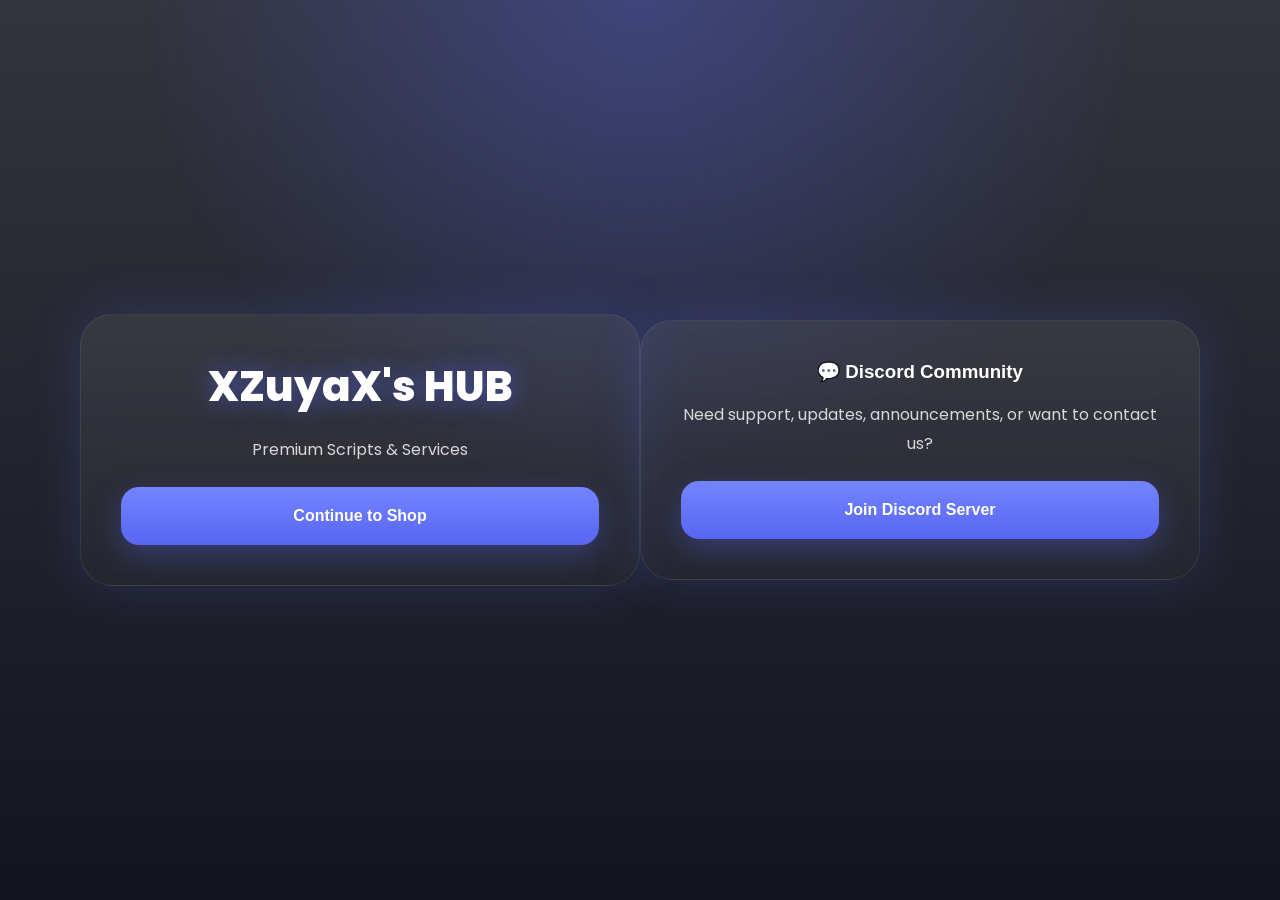
==== commit 45e39d5a: "Update index.html" ====
--- a/index.html
+++ b/index.html
@@ -21,29 +21,29 @@
             XZuyaX's HUB
         </h1>
 
-        <p class="subtitle">
+        <p>
             Premium Scripts & Services
         </p>
 
-        <div class="support-box">
+        <button onclick="enter()">
+            Continue to Shop
+        </button>
 
-            <h3>
-                Community & Support
-            </h3>
+    </div>
 
-            <p>
-                Need assistance, updates, bug reports, or product support?
-                Join our official Discord community and stay connected.
-            </p>
+    <div class="card discord-card">
 
-            <button class="discord-btn" onclick="joinDiscord()">
-                💬 Join Discord Server
-            </button>
+        <h3>
+            💬 Discord Community
+        </h3>
 
-        </div>
+        <p>
+            Need support, updates, announcements,
+            or want to contact us?
+        </p>
 
-        <button class="continue-btn" onclick="enter()">
-            Continue to Shop
+        <button onclick="joinDiscord()">
+            Join Discord Server
         </button>
 
     </div>
--- a/style.css
+++ b/style.css
@@ -294,3 +294,38 @@
 margin-top:25px;
 
 }
+
+.subtitle{
+    opacity: .8;
+    margin-bottom: 20px;
+}
+
+.support-box{
+    margin: 20px 0;
+    padding: 18px;
+    border-radius: 14px;
+    background: rgba(255,255,255,0.06);
+    border: 1px solid rgba(255,255,255,0.12);
+    backdrop-filter: blur(8px);
+}
+
+.support-box h3{
+    margin: 0 0 10px;
+    font-size: 18px;
+}
+
+.support-box p{
+    margin: 0;
+    line-height: 1.5;
+    opacity: .85;
+}
+
+.discord-btn{
+    width: 100%;
+    margin-top: 15px;
+}
+
+.continue-btn{
+    width: 100%;
+    margin-top: 12px;
+}
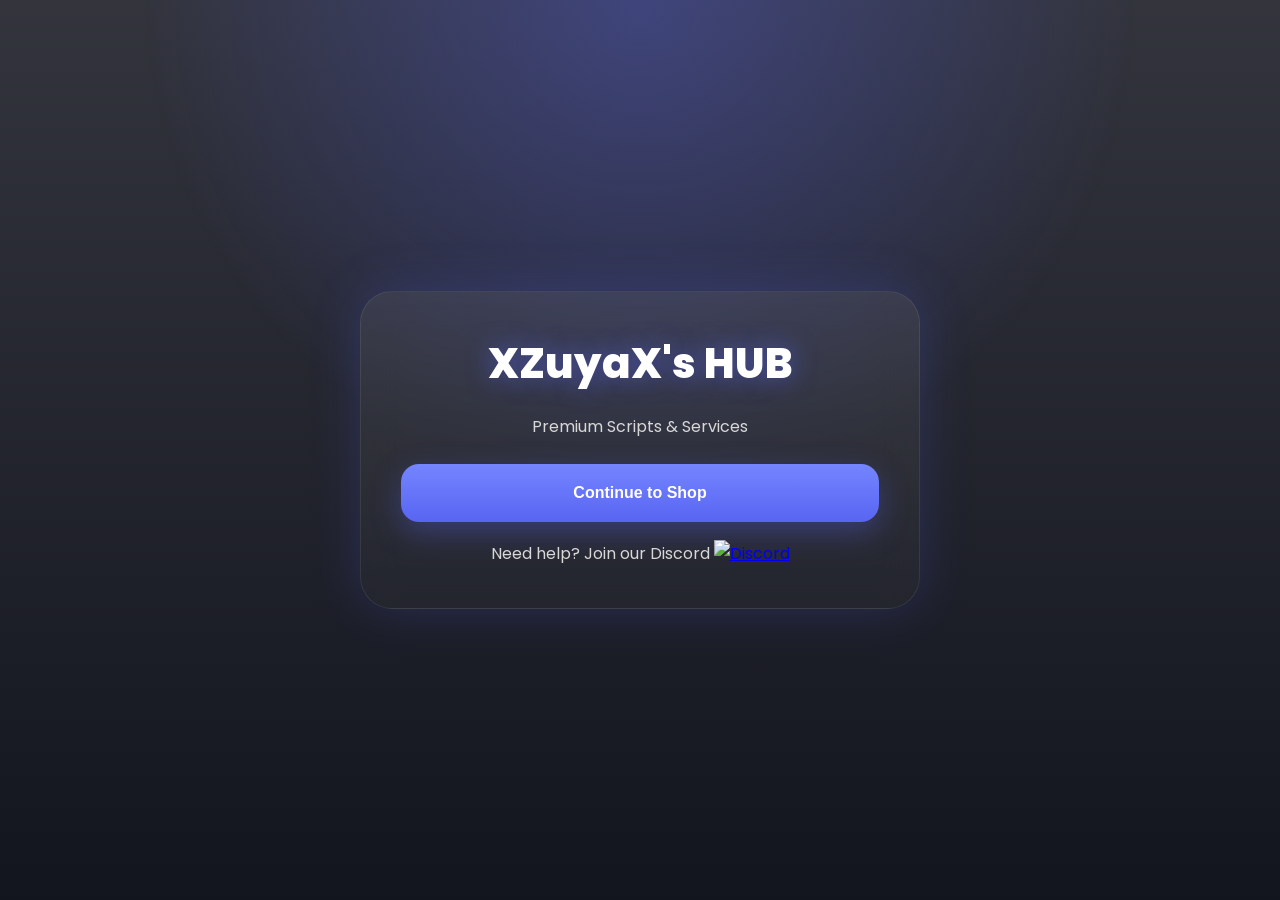
==== commit e36ebdbd: "Update" ====
--- a/index.html
+++ b/index.html
@@ -3,90 +3,82 @@
 
 <head>
 
-    <title>XZuyaX HUB</title>
+<title>
+XZuyaX HUB
+</title>
 
-    <link rel="stylesheet" href="style.css">
+<link rel="stylesheet"
+href="style.css">
 
 </head>
 
 <body>
 
-    <audio id="music" autoplay loop>
-        <source src="assets/music.mp3">
-    </audio>
+<audio id="music" autoplay loop>
+<source src="assets/music.mp3">
+</audio>
 
-    <div class="card">
+<div class="card">
 
-        <h1>
-            XZuyaX's HUB
-        </h1>
+<h1>
+XZuyaX's HUB
+</h1>
 
-        <p>
-            Premium Scripts & Services
-        </p>
+<p>
+Premium Scripts & Services
+</p>
 
-        <button onclick="enter()">
-            Continue to Shop
-        </button>
+<button onclick="enter()">
+Continue to Shop
+</button>
 
-    </div>
+<p class="discord-help">
 
-    <div class="card discord-card">
+Need help? Join our Discord
 
-        <h3>
-            💬 Discord Community
-        </h3>
+<a
+href="https://discord.gg/X4H7phPu8P"
+target="_blank"
+title="Join Discord">
 
-        <p>
-            Need support, updates, announcements,
-            or want to contact us?
-        </p>
+<img
+src="https://cdn.simpleicons.org/discord/FFFFFF"
+alt="Discord"
+class="discord-icon">
 
-        <button onclick="joinDiscord()">
-            Join Discord Server
-        </button>
+</a>
 
-    </div>
+</p>
 
-    <script>
+</div>
 
-        const music =
-        document.getElementById(
-            "music"
-        );
+<script>
 
-        music.volume = 0.4;
+const music =
+document.getElementById(
+"music"
+);
 
-        document.body.addEventListener(
-            "click",
-            () => {
+music.volume = 0.4;
 
-                music.play();
+document.body.addEventListener(
+"click",
+()=>{
 
-            },
-            {
-                once: true
-            }
-        );
+music.play();
 
-        function joinDiscord() {
+},
+{once:true}
+);
 
-            window.open(
-                "https://discord.gg/X4H7phPu8P",
-                "_blank"
-            );
+function enter(){
 
-        }
+window.location.href =
+"store.html";
 
-        function enter() {
+}
 
-            window.location.href =
-            "store.html";
-
-        }
-
-    </script>
+</script>
 
 </body>
-
 </html>
